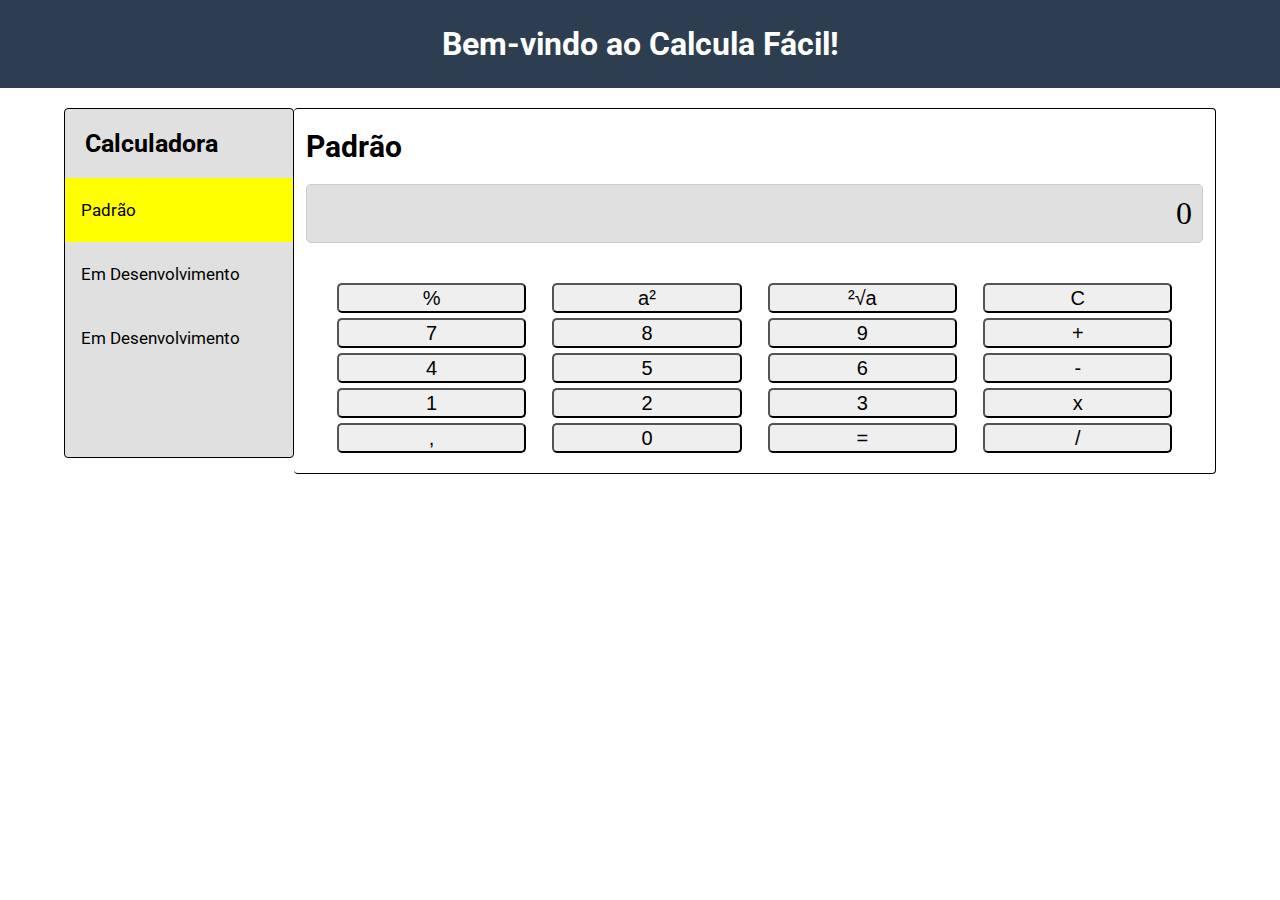
==== index.html @ 360f74ca "javascript iniciado" ====
<!DOCTYPE html>
<html lang="pt-br">

<head>
    <meta charset="UTF-8">
    <meta name="viewport" content="width=device-width, initial-scale=1.0">
    <meta name="description" content="Use nossa calculadora online para resolver rapidamente calculos financeiros. Simples, rápida e precisa!">
    <meta name="keywords" content="calculadora online, cálculos matemáticos, cálculos financeiros, resolver equações, calculadora simples, calculadora rápida, calculadora precisa, somar, subtrair, dividir, multiplicar">
    <meta name="author" content="Fabio Henrique">
    <meta name="robots" content="index, follow">
    <meta name="revised" content="Sunday, May 26th, 2024, 6:50 pm">
    <meta name="language" content="Portuguese">
    <meta name="publisher" content="Fabio Henrique">
    <link rel="stylesheet" href="style/index.css">
    <link rel="shortcut icon" href="imags/icone.png" type="image/x-icon">

    <title>Bem-vindo ao Calcula Fácil: Sua calculadora simples e rápida</title>
</head>

<body>
    <header>
        <h1>Bem-vindo ao Calcula Fácil!</h1>
    </header>

    <main>
        <!-- Opções que o usuário poderá ter -->
        <div class="container">
            <div class="esquerda">
                <h2>Calculadora</h2>
                <div class="botoes">
                    <button id="btnF1" class="botoesFilho" onclick="funcaoJS(event, 'padrao')">Padrão</button>
                    <button class="botoesFilho" onclick="funcaoJS(event, 'cientifica')">Em Desenvolvimento</button>
                    <button class="botoesFilho" onclick="funcaoJS(event, )">Em Desenvolvimento</button>
                </div>
            </div>
            
            <!-- Conteúdo de fato -->
            <div class="direita">
                <div id="padrao" class="caixa">
                    <h3>Padrão</h3>
                        <form>
                            <div class="saida">0</div>
                            <div class="btn">
                                <button>%</button>
                                <button>a²</button>
                                <button>²√a</button>
                                <button>C</button>
                                <button>7</button>
                                <button>8</button>
                                <button>9</button>
                                <button>+</button>
                                <button>4</button>
                                <button>5</button>
                                <button>6</button>
                                <button>-</button>
                                <button>1</button>
                                <button>2</button>
                                <button>3</button>
                                <button>x</button>
                                <button>,</button>
                                <button>0</button>
                                <button>=</button>
                                <button>/</button>
                            </div>
                        </form>
                </div>
                <div id="cientifica" class="caixa">
                    <h3>Em Desenvolvimento</h3>
                </div>
            </div>
        </div>
    </main>
</body>
<script src="script/index.js"></script>
</html>
---- style/index.css ----
@import url('https://fonts.googleapis.com/css2?family=Roboto:ital,wght@0,100;0,300;0,400;0,500;0,700;0,900;1,100;1,300;1,400;1,500;1,700;1,900&display=swap');

:root{
    --azulEscuro: #2C3E50;
    --azulClaro: #3498DB;
    --branco: #e1e0e0;
}

*{
    margin: 0;
    padding: 0;
    box-sizing: border-box;
}

header{
    text-align: center;
    background-color: var(--azulEscuro);
    padding: 25px;
    color: white;
    font-family: "Roboto", sans-serif;
}

.container{
    max-width: 90%;
    margin: auto;
    margin-top: 20px;
}

.esquerda{
    float: left;
    border: 1px solid black;
    border-radius: 4px;
    background-color: var(--branco);
    width: 20%;
    height: 350px;/*Ajustar altura*/
}

.esquerda h2{
    padding: 20px;
    font-size: 25px;
    font-family: "Roboto", sans-serif;
}

.botoes button{
    display: block;
    background-color: inherit;
    color: black;
    text-align: left;
    font-size: 17px;
    font-family: "Roboto", sans-serif;
    padding: 22px 16px;
    width: 100%;
    border: none;
    outline: none;
    cursor: pointer;
    transition: 0.3s;
}.botoes button:hover{
    background-color: #f1f1f1;
    transition: 1s;
}.botoes button.active{
    background-color: yellow;/*Arrumar isso*/
}

.caixa{
    float: left;
    padding: 0px 12px;
    border: 1px solid black;
    border-radius: 4px;
    width: 80%;
    border-left: none;
    height: 100%;
}.caixa h3{
    font-size: 30px;
    padding-top: 20px;
    font-family: "Roboto", sans-serif;
}

.btn{
    display: grid;
    grid-template-columns: repeat(4, 1fr); /* 3 colunas, cada uma com 1 fração do espaço disponível */
    gap: 5px;
    justify-items: center; /* Centraliza os botões horizontalmente */
    align-items: center; /* Centraliza os botões verticalmente */
    padding: 20px;
}.btn button{
    width: 90%;
    height: 30px;
    border-radius: 5px;
    cursor: pointer;
    font-size: 20px;
}.btn button:hover{
    background-color: blue; /*Arrumar isso*/
    transition: 1s;
}.btn button:active{
    background-color: yellow;
}

.saida {
    font-size: 2em;
    margin-top: 20px;
    margin-bottom: 20px;
    padding: 10px;
    border: 1px solid #ccc;
    border-radius: 5px;
    text-align: right;
    background-color: var(--branco);
    min-height: 50px;
}
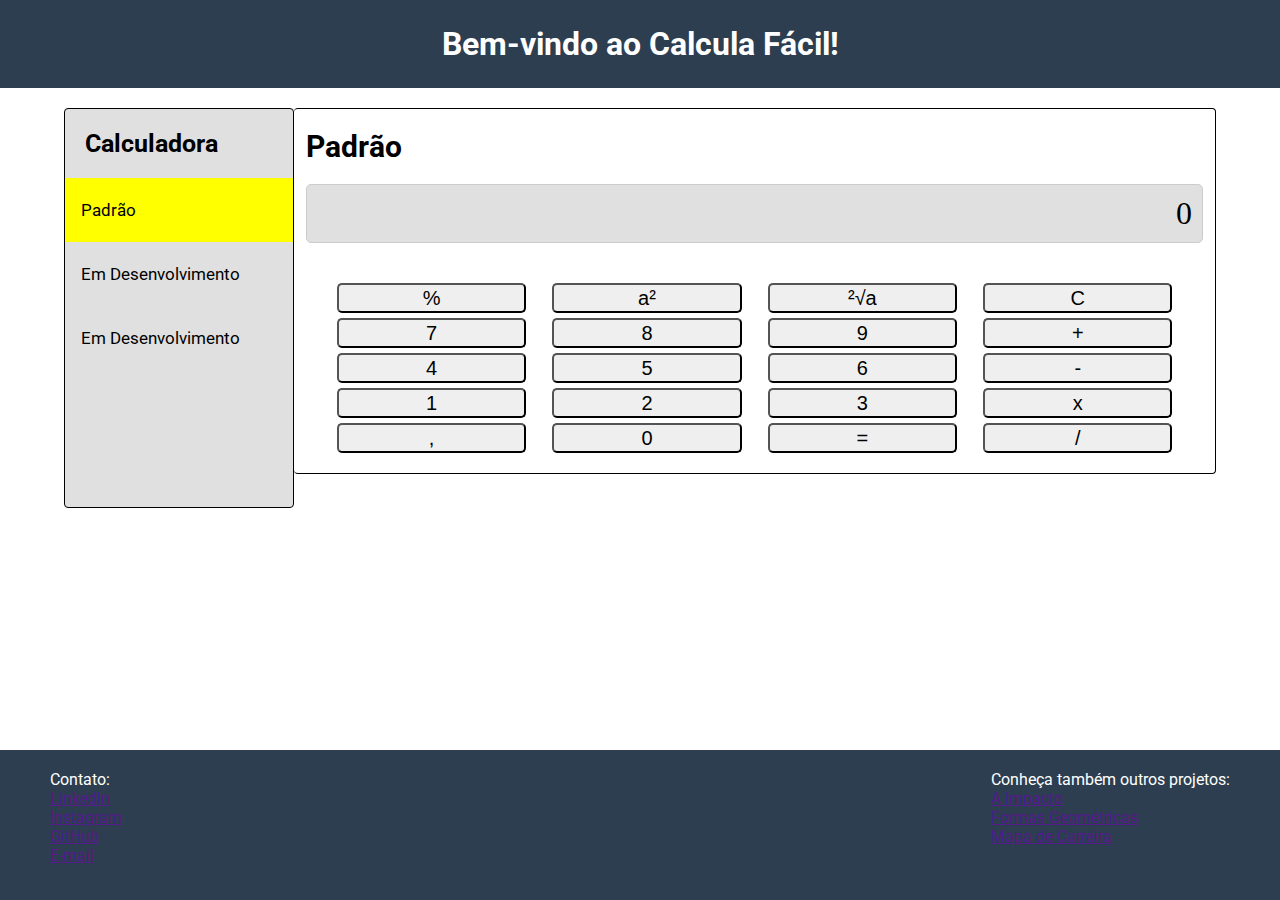
==== commit dca6bf6b: "ajustes" ====
--- a/index.html
+++ b/index.html
@@ -70,6 +70,23 @@
             </div>
         </div>
     </main>
+
+    <footer>
+            <div class="footer-content">
+                <p>Contato:</p>
+                <a href="">LinkedIn</a> <br>
+                <a href="">Instagram</a> <br>
+                <a href="">GitHub</a> <br>
+                <a href="">E-mail</a>
+            </div>
+
+            <div class="footer-content">
+                <p>Conheça também outros projetos:</p>
+                <a href="">A Impacto</a> <br>
+                <a href="">Formas Geométricas</a> <br>
+                <a href="">Mapa de Carreira</a>
+            </div>
+    </footer>
 </body>
 <script src="script/index.js"></script>
 </html>--- a/style/index.css
+++ b/style/index.css
@@ -32,7 +32,7 @@
     border-radius: 4px;
     background-color: var(--branco);
     width: 20%;
-    height: 350px;/*Ajustar altura*/
+    height: 400px;/*Ajustar altura*/
 }
 
 .esquerda h2{
@@ -54,10 +54,12 @@
     outline: none;
     cursor: pointer;
     transition: 0.3s;
-}.botoes button:hover{
+}
+.botoes button:hover{
     background-color: #f1f1f1;
     transition: 1s;
-}.botoes button.active{
+}
+.botoes button.active{
     background-color: yellow;/*Arrumar isso*/
 }
 
@@ -69,7 +71,8 @@
     width: 80%;
     border-left: none;
     height: 100%;
-}.caixa h3{
+}
+.caixa h3{
     font-size: 30px;
     padding-top: 20px;
     font-family: "Roboto", sans-serif;
@@ -82,16 +85,19 @@
     justify-items: center; /* Centraliza os botões horizontalmente */
     align-items: center; /* Centraliza os botões verticalmente */
     padding: 20px;
-}.btn button{
+}
+.btn button{
     width: 90%;
     height: 30px;
     border-radius: 5px;
     cursor: pointer;
     font-size: 20px;
-}.btn button:hover{
+}
+.btn button:hover{
     background-color: blue; /*Arrumar isso*/
     transition: 1s;
-}.btn button:active{
+}
+.btn button:active{
     background-color: yellow;
 }
 
@@ -105,4 +111,20 @@
     text-align: right;
     background-color: var(--branco);
     min-height: 50px;
+}
+
+footer{
+    display: flex;
+    justify-content: space-between;
+    position: absolute;
+    bottom: 0;
+    background-color: var(--azulEscuro);
+    padding: 20px 50px;
+    height: 150px;
+    width: 100%;
+}
+
+.footer-content{
+    color: white;
+    font-family: "Roboto", sans-serif;
 }